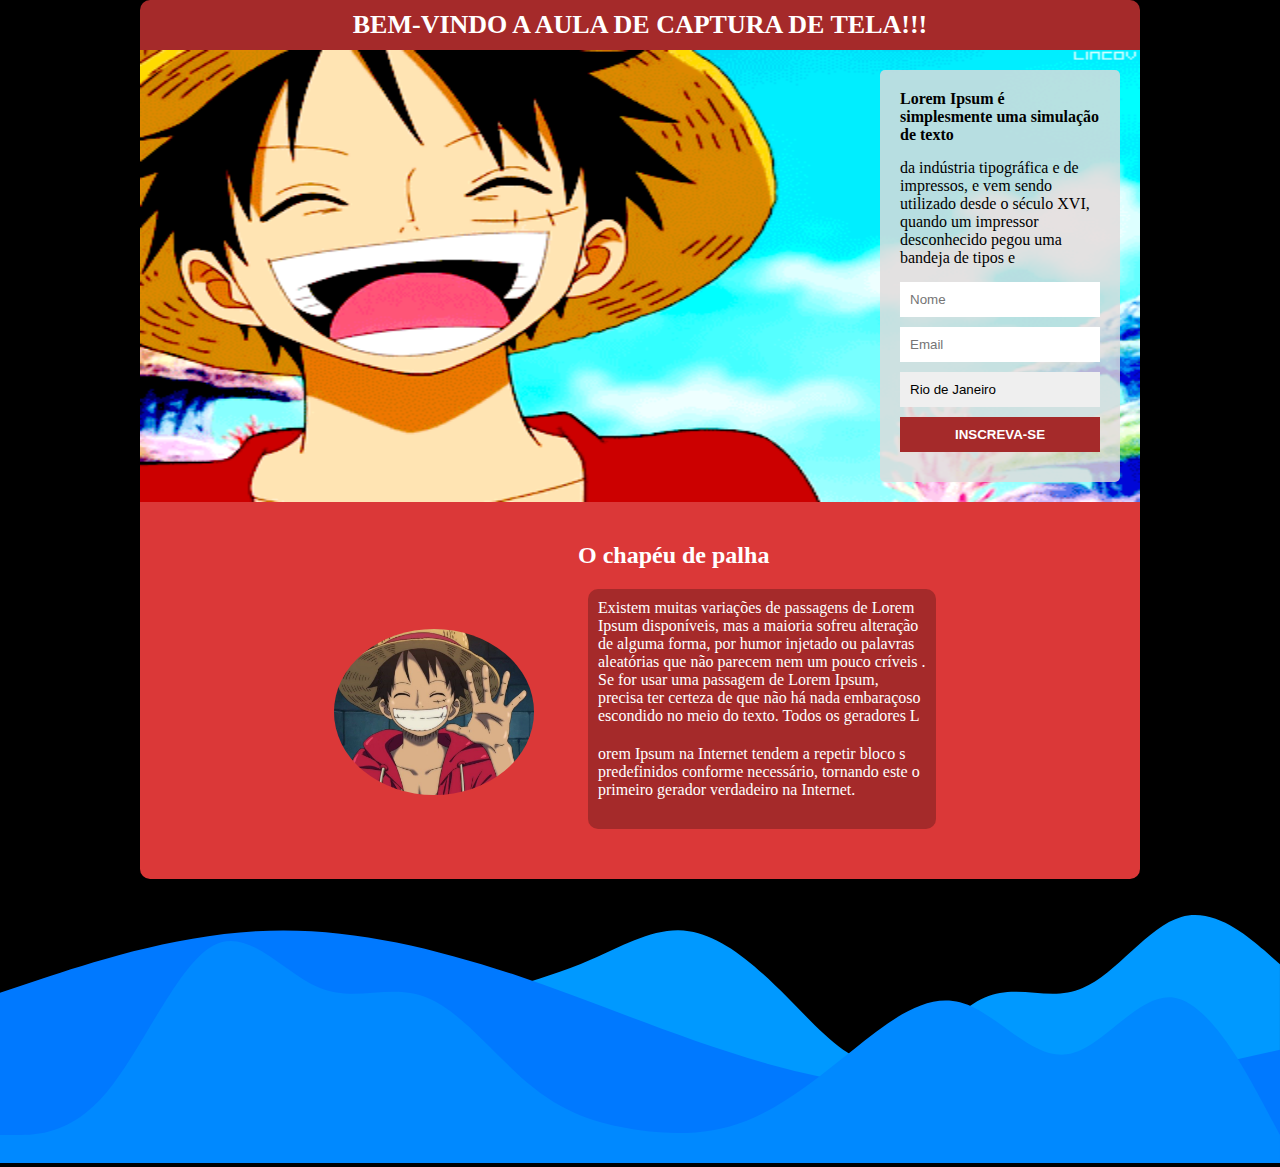
==== index.html @ 2586ec09 "first commit" ====
<!DOCTYPE html>
<html lang="pt-br">

<head>
    <meta charset="UTF-8">
    <meta http-equiv="X-UA-Compatible" content="IE=edge">
    <meta name="viewport" content="width=device-width, initial-scale=1.0">
    <title>AULA-3</title>
    <link rel="icon" href="imagens/lufy2.png" type="image/png">
    <link rel="stylesheet" href="style.css">
</head>

<body>
    <div class="container">
        <header>
            <h1 class="title">BEM-VINDO A AULA DE CAPTURA DE TELA!!!</h1>
        </header>
        <section>
            <div class="fornContainer">
                <h2 class="mb">Lorem Ipsum é simplesmente uma simulação de texto</h2>
                <p class="mb"> da indústria tipográfica e de impressos, e vem sendo utilizado desde o século
                    XVI, quando um impressor desconhecido pegou uma bandeja de tipos e</p>
                <form>
                    <input id="name" name="name" type="text" placeholder="Nome">
                    <input id="email" name="email" type="text" placeholder="Email">
                    <select name="place">
                        <option value="rj">Rio de Janeiro</option>
                        <option value="sc">Santa Catarina</option>
                        <option value="mg">Minas Gerais</option>
                        <option value="sp">São Paulo</option>
                    </select>
                    <input type="submit" value="INSCREVA-SE">
                </form>

            </div>
        </section>
        
        <footer>
            <img class="picture" src="imagens/lufy.jpg" alt="lufy">
            <div class="description">
                <h3>O chapéu de palha</h3>
                <div class="descriptionContainer">
                    <p>Existem muitas variações de passagens de Lorem Ipsum disponíveis, mas a maioria sofreu alteração de alguma forma, por humor injetado ou palavras aleatórias que não parecem nem um pouco críveis
                        . Se for usar uma passagem de Lorem Ipsum, 
                        precisa ter certeza de que não há nada embaraçoso escondido no meio do texto. Todos os geradores L</p>
                    <p> orem Ipsum na Internet tendem a repetir bloco
                       s predefinidos conforme necessário, tornando este o 
                       primeiro gerador verdadeiro na Internet.</p>
                </div>
            </div>
        </footer>
    </div>
    <svg xmlns="http://www.w3.org/2000/svg" viewBox="0 0 1440 320"><path class="Wave1" fill="#0099ff" fill-opacity="1" d="M0,256L18.5,240C36.9,224,74,192,111,192C147.7,192,185,224,222,208C258.5,192,295,128,332,112C369.2,96,406,128,443,138.7C480,149,517,139,554,128C590.8,117,628,107,665,90.7C701.5,75,738,53,775,58.7C812.3,64,849,96,886,133.3C923.1,171,960,213,997,208C1033.8,203,1071,149,1108,133.3C1144.6,117,1182,139,1218,122.7C1255.4,107,1292,53,1329,42.7C1366.2,32,1403,64,1422,80L1440,96L1440,320L1421.5,320C1403.1,320,1366,320,1329,320C1292.3,320,1255,320,1218,320C1181.5,320,1145,320,1108,320C1070.8,320,1034,320,997,320C960,320,923,320,886,320C849.2,320,812,320,775,320C738.5,320,702,320,665,320C627.7,320,591,320,554,320C516.9,320,480,320,443,320C406.2,320,369,320,332,320C295.4,320,258,320,222,320C184.6,320,148,320,111,320C73.8,320,37,320,18,320L0,320Z"></path>
    <path class="Wave3" fill="#0079ff" fill-opacity="1" d="M0,128L48,112C96,96,192,64,288,58.7C384,53,480,75,576,106.7C672,139,768,181,864,208C960,235,1056,245,1152,240C1248,235,1344,213,1392,202.7L1440,192L1440,320L1392,320C1344,320,1248,320,1152,320C1056,320,960,320,864,320C768,320,672,320,576,320C480,320,384,320,288,320C192,320,96,320,48,320L0,320Z"></path>
   <path class="Wave2" fill="#0089ff" fill-opacity="1" d="M0,288L20,288C40,288,80,288,120,240C160,192,200,96,240,74.7C280,53,320,107,360,122.7C400,139,440,117,480,133.3C520,149,560,203,600,234.7C640,267,680,277,720,282.7C760,288,800,288,840,272C880,256,920,224,960,192C1000,160,1040,128,1080,138.7C1120,149,1160,203,1200,197.3C1240,192,1280,128,1320,133.3C1360,139,1400,213,1420,250.7L1440,288L1440,320L1420,320C1400,320,1360,320,1320,320C1280,320,1240,320,1200,320C1160,320,1120,320,1080,320C1040,320,1000,320,960,320C920,320,880,320,840,320C800,320,760,320,720,320C680,320,640,320,600,320C560,320,520,320,480,320C440,320,400,320,360,320C320,320,280,320,240,320C200,320,160,320,120,320C80,320,40,320,20,320L0,320Z"></path></svg>
</body>

</html>
---- style.css ----
*{
    margin: 0;
    padding: 0;
}

body{
    font-family: Cambria, Cochin, Georgia, Times, 'Times New Roman', serif;
    background-color: black;
}

.Wave1{
    padding: 0;
    animation: moveWave1 3s ease-in-out infinite alternate;
}

@keyframes moveWave1{
    from{
        transform: translateX(10%);
    }
}


.Wave2{
    
    padding: 0;
    animation: moveWave2 1s ease-in-out infinite alternate;
}

@keyframes moveWave2{
    from{
        transform: translateX(30px);
    }
}




.Wave3{
    
    padding: 0;
    animation: moveWave3 2s ease-in-out infinite alternate;
}

@keyframes moveWave3{
    from{
        transform: translateX(-10px);
    }
}

.container{
    max-width: 1000px;
    margin: auto;
}

header{
    background-color: brown;
    text-align: center;
    color: white;
    padding: 10px;
    border-top-left-radius: 10px;
    border-top-right-radius: 10px;
}

.title{
    font-size: 26px;
}

section{
    padding: 20px;
    background-image: url(imagens/Happy\ Luffy.gif);
    background-size: 100% 100%;
    overflow: hidden;
}

.fornContainer{
    max-width: 200px;
    background-color: #e0dadad0;
    padding: 20px;
    float: right;
    border-radius: 5px;
}

h2{
    font-size: 16px;
}

.mb{
    margin-bottom: 15px;
}

input, select{
    width: 100%;
    box-sizing: border-box;
    padding: 10px;
    border: none;
    margin-bottom: 10px;
}

input[type="submit"]{
    color: white;
    background-color: brown;
    font-weight: bold;
}

select{
    -moz-appearance: none;
    -webkit-appearance: none;
    appearance: none;
    /* background-image: url();
    background-repeat: no-repeat;
    background-position-x: calc(100% - 10px);
    background-position: center; essa seria as configurações para por a seta da barra de seleção*/
}

.picture{
    width: 200px;
    border-radius: 100%;

}

footer{
    border-bottom-left-radius: 10px;
    border-bottom-right-radius:10px ;
    background-color: rgb(219, 56, 56);
    padding: 40px;
    text-align: center;

}

.description{
    color: white;
    display: inline-block;
    text-align: left;
    max-width: 40%;
    margin-left: 40px;
}

.description p, .description h3{
    margin-bottom: 20px;
}

.description h3{
    font-size: 24px;
}

.descriptionContainer{
    background-color: brown;
    padding: 10px;
    margin: 10px;
    border-radius: 10px;
}

@media screen and (max-width: 568px) {
    header{
        background-color: brown;
        text-align: center;
        color: white;
        padding: 1px; 
    }

    .title{
        font-size: 20px;
    }

    section{
        padding: 20px;
        background-image: url(imagens/lufygif.gif);
        background-size: 100% 100%;
        overflow: hidden;
    }

    section{
        padding: 30px;
    }

    .fornContainer{
        max-width: 200px;
        background-color: #e0dadad0;
        padding: 3%;
        float: none;
        border-radius: 5px;
    }

    .picture{
        width: 40%;
        border-radius: 100%;
        float: left;
    
    }

    footer{
        border-bottom-left-radius: 10px;
        border-bottom-right-radius:10px ;
        background-color: rgb(219, 56, 56);
        padding: 0;
        text-align: auto;
        
        
    }

    
    .description{
    color: white;
    display: inline-block;
    text-align: left;
    max-width: 80%;
    
    }   

    .description p, .description h3{
    margin-bottom: 20px;
    }

    .description h3{
    font-size: 24px;
    }

    .descriptionContainer{
    background-color: brown;
    padding: 10px;
    margin: 10px;
    border-radius: 10px;
    }
}
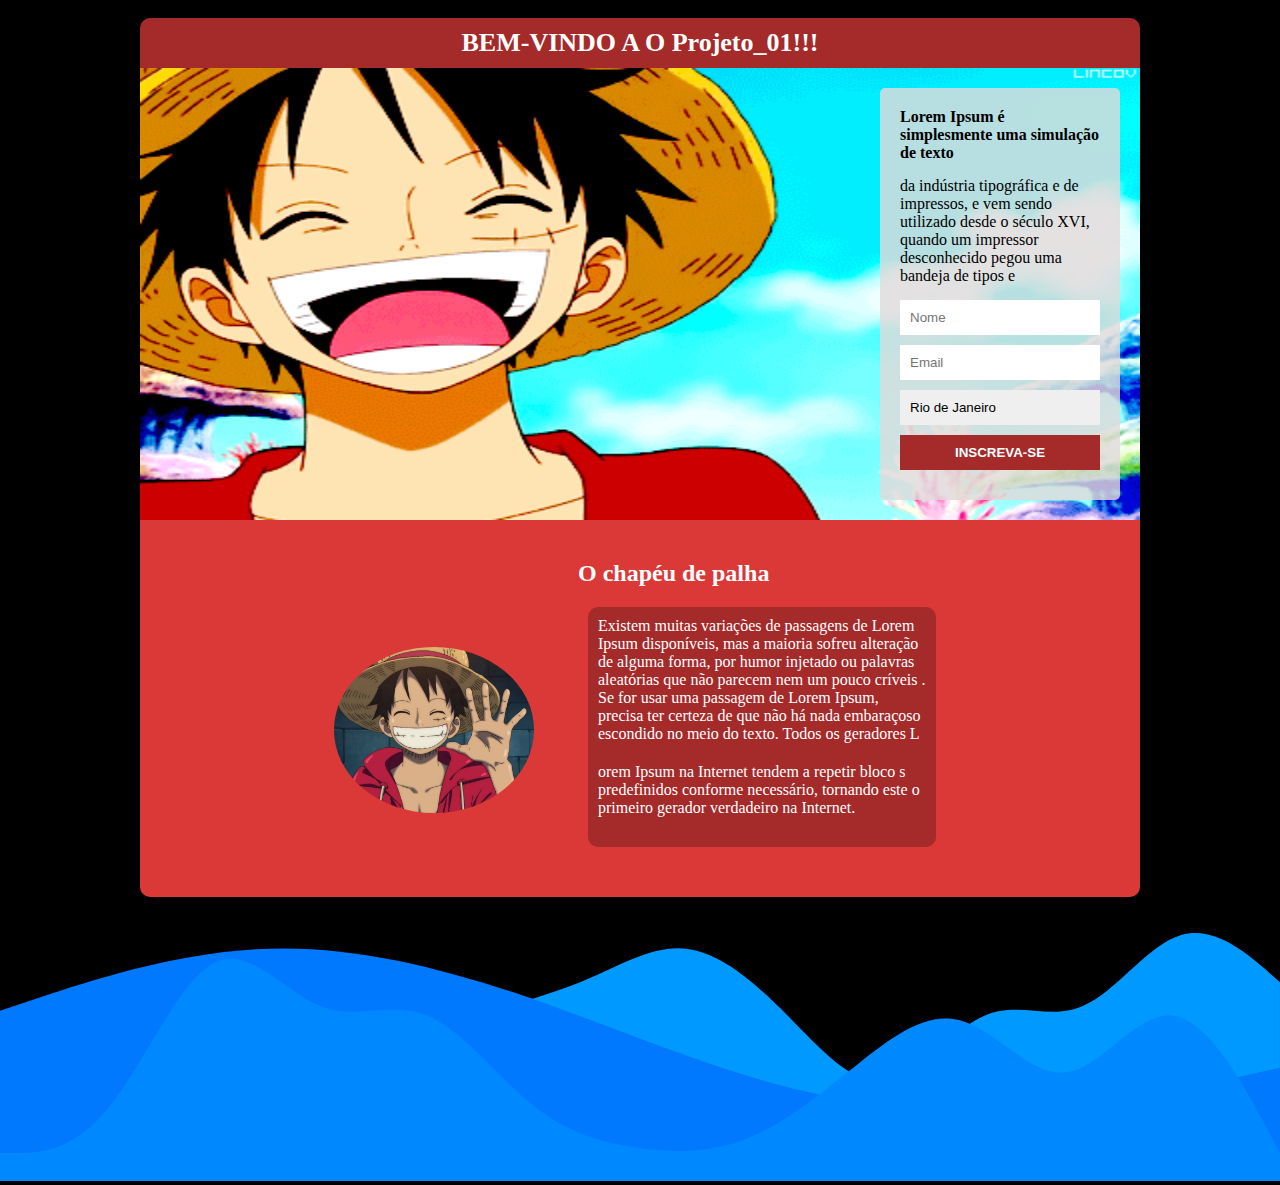
==== commit 5b57e642: "Update index.html" ====
--- a/index.html
+++ b/index.html
@@ -1,58 +1,58 @@
-<!DOCTYPE html>
-<html lang="pt-br">
-
-<head>
-    <meta charset="UTF-8">
-    <meta http-equiv="X-UA-Compatible" content="IE=edge">
-    <meta name="viewport" content="width=device-width, initial-scale=1.0">
-    <title>AULA-3</title>
-    <link rel="icon" href="imagens/lufy2.png" type="image/png">
-    <link rel="stylesheet" href="style.css">
-</head>
-
-<body>
-    <div class="container">
-        <header>
-            <h1 class="title">BEM-VINDO A AULA DE CAPTURA DE TELA!!!</h1>
-        </header>
-        <section>
-            <div class="fornContainer">
-                <h2 class="mb">Lorem Ipsum é simplesmente uma simulação de texto</h2>
-                <p class="mb"> da indústria tipográfica e de impressos, e vem sendo utilizado desde o século
-                    XVI, quando um impressor desconhecido pegou uma bandeja de tipos e</p>
-                <form>
-                    <input id="name" name="name" type="text" placeholder="Nome">
-                    <input id="email" name="email" type="text" placeholder="Email">
-                    <select name="place">
-                        <option value="rj">Rio de Janeiro</option>
-                        <option value="sc">Santa Catarina</option>
-                        <option value="mg">Minas Gerais</option>
-                        <option value="sp">São Paulo</option>
-                    </select>
-                    <input type="submit" value="INSCREVA-SE">
-                </form>
-
-            </div>
-        </section>
-        
-        <footer>
-            <img class="picture" src="imagens/lufy.jpg" alt="lufy">
-            <div class="description">
-                <h3>O chapéu de palha</h3>
-                <div class="descriptionContainer">
-                    <p>Existem muitas variações de passagens de Lorem Ipsum disponíveis, mas a maioria sofreu alteração de alguma forma, por humor injetado ou palavras aleatórias que não parecem nem um pouco críveis
-                        . Se for usar uma passagem de Lorem Ipsum, 
-                        precisa ter certeza de que não há nada embaraçoso escondido no meio do texto. Todos os geradores L</p>
-                    <p> orem Ipsum na Internet tendem a repetir bloco
-                       s predefinidos conforme necessário, tornando este o 
-                       primeiro gerador verdadeiro na Internet.</p>
-                </div>
-            </div>
-        </footer>
-    </div>
-    <svg xmlns="http://www.w3.org/2000/svg" viewBox="0 0 1440 320"><path class="Wave1" fill="#0099ff" fill-opacity="1" d="M0,256L18.5,240C36.9,224,74,192,111,192C147.7,192,185,224,222,208C258.5,192,295,128,332,112C369.2,96,406,128,443,138.7C480,149,517,139,554,128C590.8,117,628,107,665,90.7C701.5,75,738,53,775,58.7C812.3,64,849,96,886,133.3C923.1,171,960,213,997,208C1033.8,203,1071,149,1108,133.3C1144.6,117,1182,139,1218,122.7C1255.4,107,1292,53,1329,42.7C1366.2,32,1403,64,1422,80L1440,96L1440,320L1421.5,320C1403.1,320,1366,320,1329,320C1292.3,320,1255,320,1218,320C1181.5,320,1145,320,1108,320C1070.8,320,1034,320,997,320C960,320,923,320,886,320C849.2,320,812,320,775,320C738.5,320,702,320,665,320C627.7,320,591,320,554,320C516.9,320,480,320,443,320C406.2,320,369,320,332,320C295.4,320,258,320,222,320C184.6,320,148,320,111,320C73.8,320,37,320,18,320L0,320Z"></path>
-    <path class="Wave3" fill="#0079ff" fill-opacity="1" d="M0,128L48,112C96,96,192,64,288,58.7C384,53,480,75,576,106.7C672,139,768,181,864,208C960,235,1056,245,1152,240C1248,235,1344,213,1392,202.7L1440,192L1440,320L1392,320C1344,320,1248,320,1152,320C1056,320,960,320,864,320C768,320,672,320,576,320C480,320,384,320,288,320C192,320,96,320,48,320L0,320Z"></path>
-   <path class="Wave2" fill="#0089ff" fill-opacity="1" d="M0,288L20,288C40,288,80,288,120,240C160,192,200,96,240,74.7C280,53,320,107,360,122.7C400,139,440,117,480,133.3C520,149,560,203,600,234.7C640,267,680,277,720,282.7C760,288,800,288,840,272C880,256,920,224,960,192C1000,160,1040,128,1080,138.7C1120,149,1160,203,1200,197.3C1240,192,1280,128,1320,133.3C1360,139,1400,213,1420,250.7L1440,288L1440,320L1420,320C1400,320,1360,320,1320,320C1280,320,1240,320,1200,320C1160,320,1120,320,1080,320C1040,320,1000,320,960,320C920,320,880,320,840,320C800,320,760,320,720,320C680,320,640,320,600,320C560,320,520,320,480,320C440,320,400,320,360,320C320,320,280,320,240,320C200,320,160,320,120,320C80,320,40,320,20,320L0,320Z"></path></svg>
-</body>
-
-</html>+<!DOCTYPE html>
+<html lang="pt-br">
+
+<head>
+    <meta charset="UTF-8">
+    <meta http-equiv="X-UA-Compatible" content="IE=edge">
+    <meta name="viewport" content="width=device-width, initial-scale=1.0">
+    <tetle>Projeto_01</title>
+    <link rel="icon" href="imagens/lufy2.png" type="image/png">
+    <link rel="stylesheet" href="style.css">
+</head>
+
+<body>
+    <div class="container">
+        <header>
+            <h1 class="title">BEM-VINDO A O Projeto_01!!!</h1>
+        </header>
+        <section>
+            <div class="fornContainer">
+                <h2 class="mb">Lorem Ipsum é simplesmente uma simulação de texto</h2>
+                <p class="mb"> da indústria tipográfica e de impressos, e vem sendo utilizado desde o século
+                    XVI, quando um impressor desconhecido pegou uma bandeja de tipos e</p>
+                <form>
+                    <input id="name" name="name" type="text" placeholder="Nome">
+                    <input id="email" name="email" type="text" placeholder="Email">
+                    <select name="place">
+                        <option value="rj">Rio de Janeiro</option>
+                        <option value="sc">Santa Catarina</option>
+                        <option value="mg">Minas Gerais</option>
+                        <option value="sp">São Paulo</option>
+                    </select>
+                    <input type="submit" value="INSCREVA-SE">
+                </form>
+
+            </div>
+        </section>
+        
+        <footer>
+            <img class="picture" src="imagens/lufy.jpg" alt="lufy">
+            <div class="description">
+                <h3>O chapéu de palha</h3>
+                <div class="descriptionContainer">
+                    <p>Existem muitas variações de passagens de Lorem Ipsum disponíveis, mas a maioria sofreu alteração de alguma forma, por humor injetado ou palavras aleatórias que não parecem nem um pouco críveis
+                        . Se for usar uma passagem de Lorem Ipsum, 
+                        precisa ter certeza de que não há nada embaraçoso escondido no meio do texto. Todos os geradores L</p>
+                    <p> orem Ipsum na Internet tendem a repetir bloco
+                       s predefinidos conforme necessário, tornando este o 
+                       primeiro gerador verdadeiro na Internet.</p>
+                </div>
+            </div>
+        </footer>
+    </div>
+    <svg xmlns="http://www.w3.org/2000/svg" viewBox="0 0 1440 320"><path class="Wave1" fill="#0099ff" fill-opacity="1" d="M0,256L18.5,240C36.9,224,74,192,111,192C147.7,192,185,224,222,208C258.5,192,295,128,332,112C369.2,96,406,128,443,138.7C480,149,517,139,554,128C590.8,117,628,107,665,90.7C701.5,75,738,53,775,58.7C812.3,64,849,96,886,133.3C923.1,171,960,213,997,208C1033.8,203,1071,149,1108,133.3C1144.6,117,1182,139,1218,122.7C1255.4,107,1292,53,1329,42.7C1366.2,32,1403,64,1422,80L1440,96L1440,320L1421.5,320C1403.1,320,1366,320,1329,320C1292.3,320,1255,320,1218,320C1181.5,320,1145,320,1108,320C1070.8,320,1034,320,997,320C960,320,923,320,886,320C849.2,320,812,320,775,320C738.5,320,702,320,665,320C627.7,320,591,320,554,320C516.9,320,480,320,443,320C406.2,320,369,320,332,320C295.4,320,258,320,222,320C184.6,320,148,320,111,320C73.8,320,37,320,18,320L0,320Z"></path>
+    <path class="Wave3" fill="#0079ff" fill-opacity="1" d="M0,128L48,112C96,96,192,64,288,58.7C384,53,480,75,576,106.7C672,139,768,181,864,208C960,235,1056,245,1152,240C1248,235,1344,213,1392,202.7L1440,192L1440,320L1392,320C1344,320,1248,320,1152,320C1056,320,960,320,864,320C768,320,672,320,576,320C480,320,384,320,288,320C192,320,96,320,48,320L0,320Z"></path>
+   <path class="Wave2" fill="#0089ff" fill-opacity="1" d="M0,288L20,288C40,288,80,288,120,240C160,192,200,96,240,74.7C280,53,320,107,360,122.7C400,139,440,117,480,133.3C520,149,560,203,600,234.7C640,267,680,277,720,282.7C760,288,800,288,840,272C880,256,920,224,960,192C1000,160,1040,128,1080,138.7C1120,149,1160,203,1200,197.3C1240,192,1280,128,1320,133.3C1360,139,1400,213,1420,250.7L1440,288L1440,320L1420,320C1400,320,1360,320,1320,320C1280,320,1240,320,1200,320C1160,320,1120,320,1080,320C1040,320,1000,320,960,320C920,320,880,320,840,320C800,320,760,320,720,320C680,320,640,320,600,320C560,320,520,320,480,320C440,320,400,320,360,320C320,320,280,320,240,320C200,320,160,320,120,320C80,320,40,320,20,320L0,320Z"></path></svg>
+</body>
+
+</html>
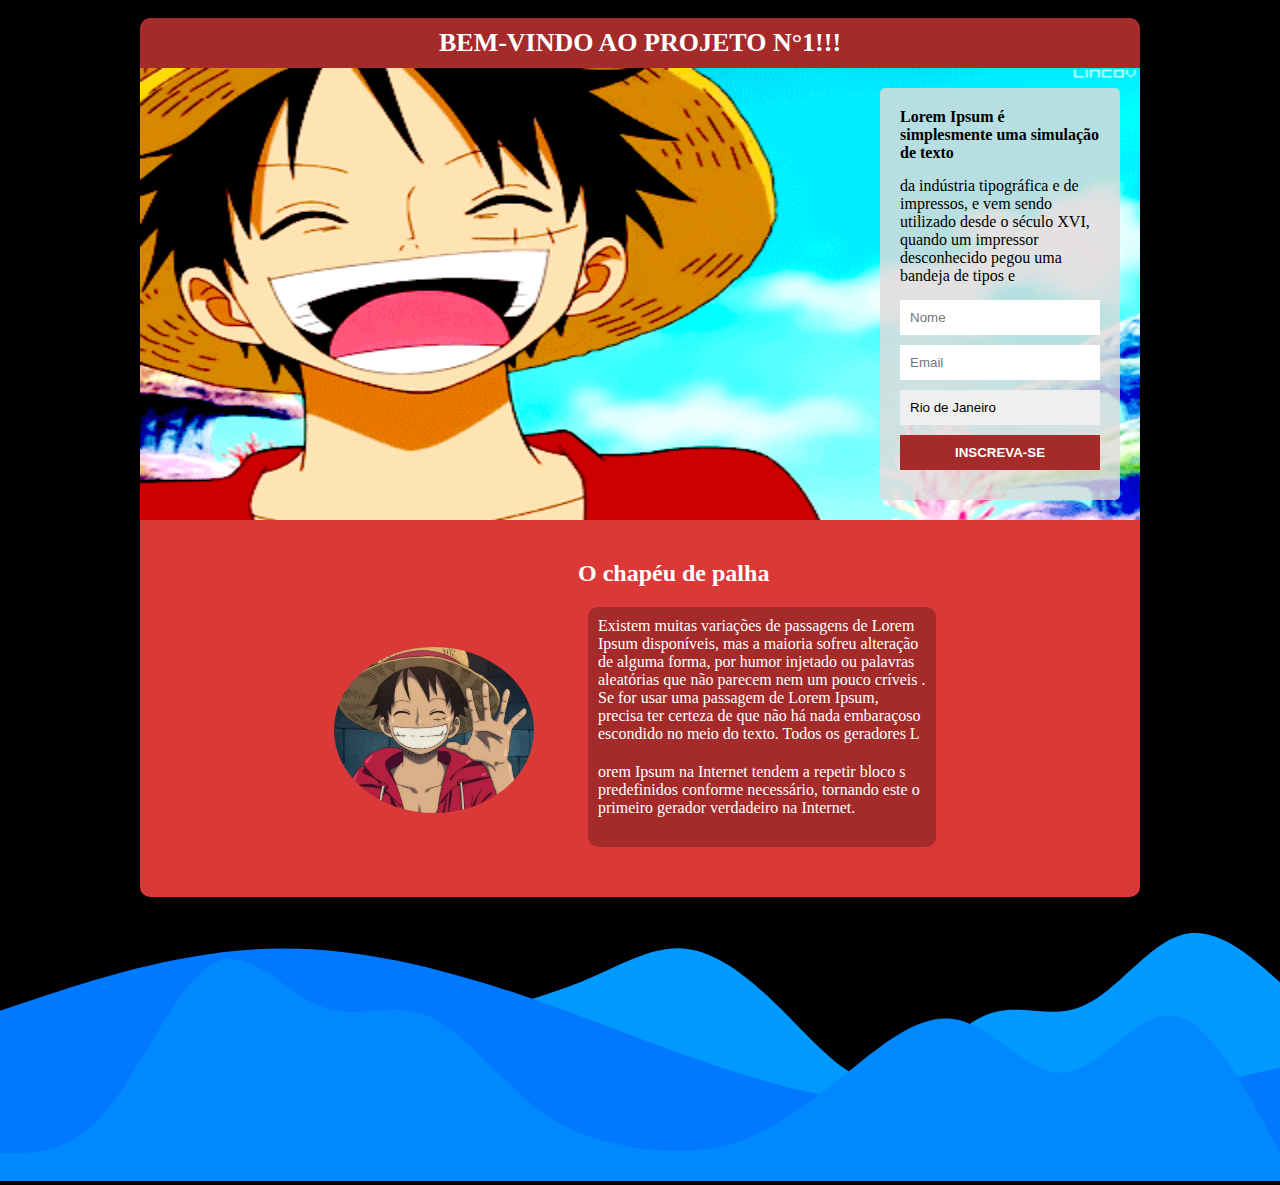
==== commit 3d3ac544: "Update index.html" ====
--- a/index.html
+++ b/index.html
@@ -13,7 +13,7 @@
 <body>
     <div class="container">
         <header>
-            <h1 class="title">BEM-VINDO A O Projeto_01!!!</h1>
+            <h1 class="title">BEM-VINDO  AO PROJETO N°1!!!</h1>
         </header>
         <section>
             <div class="fornContainer">
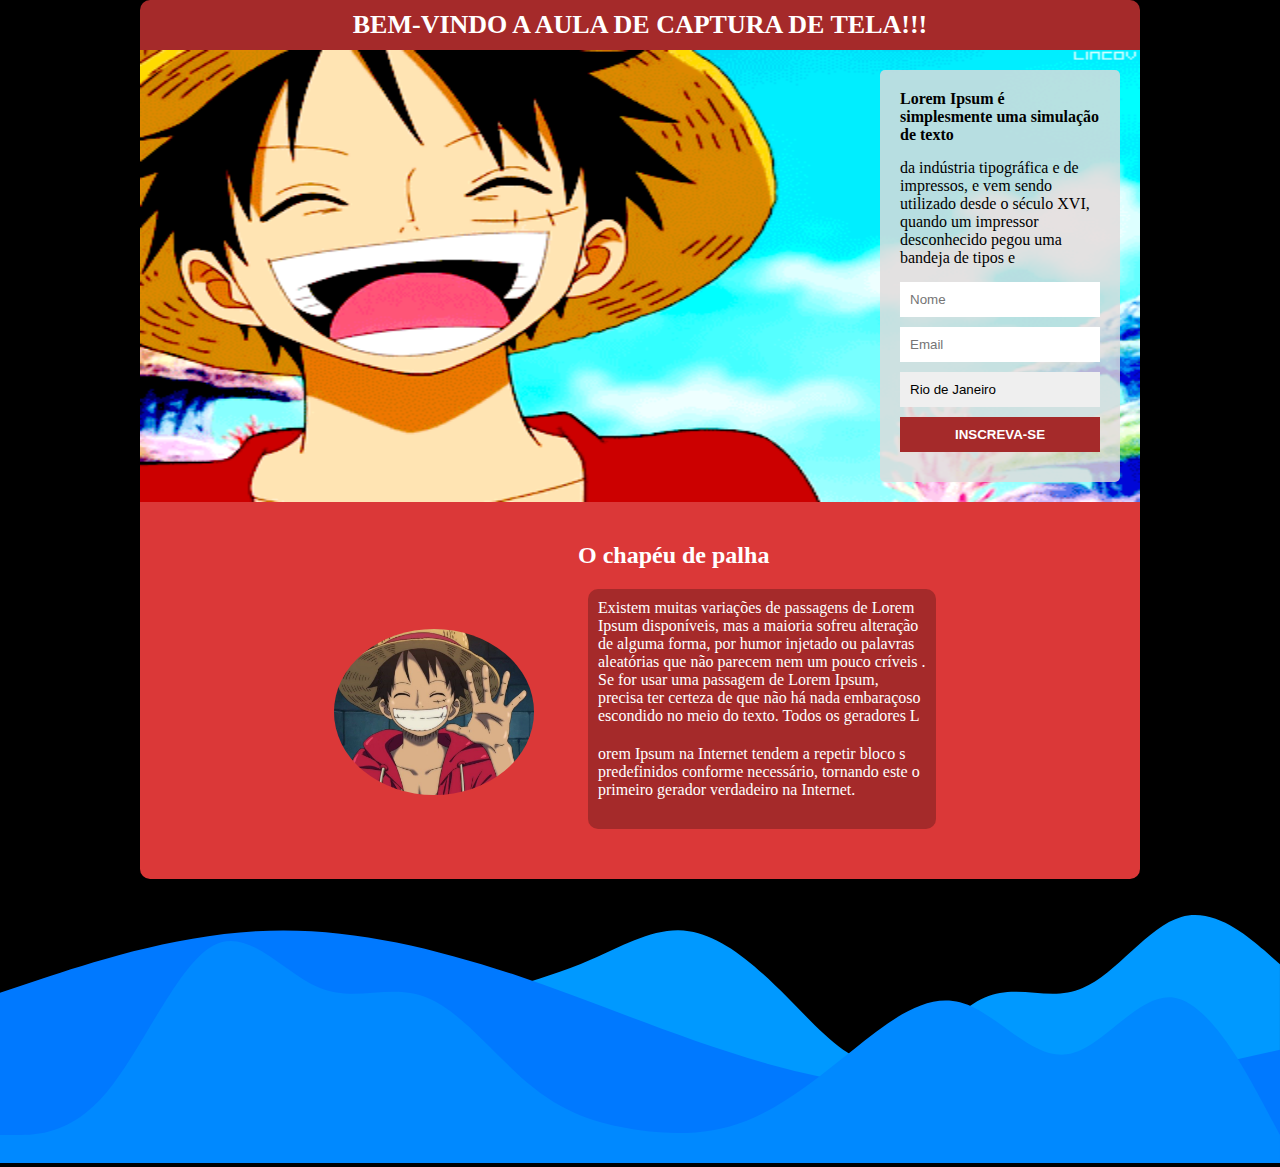
==== commit d66a6689: "Add files via upload" ====
--- a/index.html
+++ b/index.html
@@ -5,7 +5,7 @@
     <meta charset="UTF-8">
     <meta http-equiv="X-UA-Compatible" content="IE=edge">
     <meta name="viewport" content="width=device-width, initial-scale=1.0">
-    <tetle>Projeto_01</title>
+    <title>AULA-3</title>
     <link rel="icon" href="imagens/lufy2.png" type="image/png">
     <link rel="stylesheet" href="style.css">
 </head>
@@ -13,7 +13,7 @@
 <body>
     <div class="container">
         <header>
-            <h1 class="title">BEM-VINDO  AO PROJETO N°1!!!</h1>
+            <h1 class="title">BEM-VINDO A AULA DE CAPTURA DE TELA!!!</h1>
         </header>
         <section>
             <div class="fornContainer">
@@ -55,4 +55,4 @@
    <path class="Wave2" fill="#0089ff" fill-opacity="1" d="M0,288L20,288C40,288,80,288,120,240C160,192,200,96,240,74.7C280,53,320,107,360,122.7C400,139,440,117,480,133.3C520,149,560,203,600,234.7C640,267,680,277,720,282.7C760,288,800,288,840,272C880,256,920,224,960,192C1000,160,1040,128,1080,138.7C1120,149,1160,203,1200,197.3C1240,192,1280,128,1320,133.3C1360,139,1400,213,1420,250.7L1440,288L1440,320L1420,320C1400,320,1360,320,1320,320C1280,320,1240,320,1200,320C1160,320,1120,320,1080,320C1040,320,1000,320,960,320C920,320,880,320,840,320C800,320,760,320,720,320C680,320,640,320,600,320C560,320,520,320,480,320C440,320,400,320,360,320C320,320,280,320,240,320C200,320,160,320,120,320C80,320,40,320,20,320L0,320Z"></path></svg>
 </body>
 
-</html>
+</html>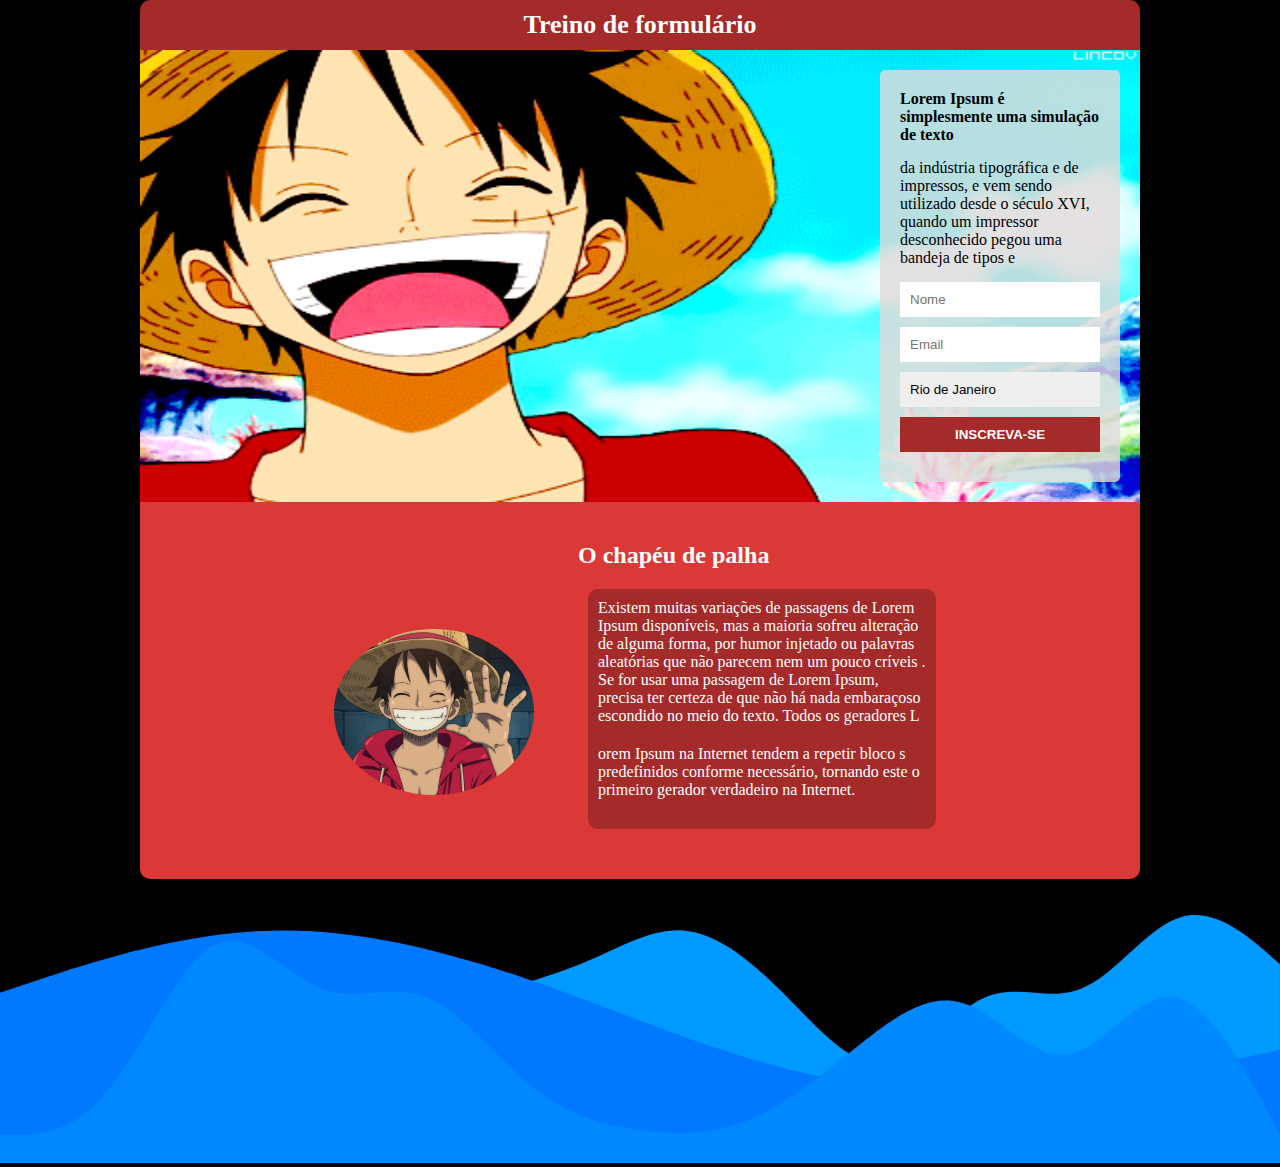
==== commit 36858b83: "Update index.html" ====
--- a/index.html
+++ b/index.html
@@ -5,7 +5,7 @@
     <meta charset="UTF-8">
     <meta http-equiv="X-UA-Compatible" content="IE=edge">
     <meta name="viewport" content="width=device-width, initial-scale=1.0">
-    <title>AULA-3</title>
+    <title>TREINO-3</title>
     <link rel="icon" href="imagens/lufy2.png" type="image/png">
     <link rel="stylesheet" href="style.css">
 </head>
@@ -13,7 +13,7 @@
 <body>
     <div class="container">
         <header>
-            <h1 class="title">BEM-VINDO A AULA DE CAPTURA DE TELA!!!</h1>
+            <h1 class="title">Treino de formulário</h1>
         </header>
         <section>
             <div class="fornContainer">
@@ -55,4 +55,4 @@
    <path class="Wave2" fill="#0089ff" fill-opacity="1" d="M0,288L20,288C40,288,80,288,120,240C160,192,200,96,240,74.7C280,53,320,107,360,122.7C400,139,440,117,480,133.3C520,149,560,203,600,234.7C640,267,680,277,720,282.7C760,288,800,288,840,272C880,256,920,224,960,192C1000,160,1040,128,1080,138.7C1120,149,1160,203,1200,197.3C1240,192,1280,128,1320,133.3C1360,139,1400,213,1420,250.7L1440,288L1440,320L1420,320C1400,320,1360,320,1320,320C1280,320,1240,320,1200,320C1160,320,1120,320,1080,320C1040,320,1000,320,960,320C920,320,880,320,840,320C800,320,760,320,720,320C680,320,640,320,600,320C560,320,520,320,480,320C440,320,400,320,360,320C320,320,280,320,240,320C200,320,160,320,120,320C80,320,40,320,20,320L0,320Z"></path></svg>
 </body>
 
-</html>+</html>
